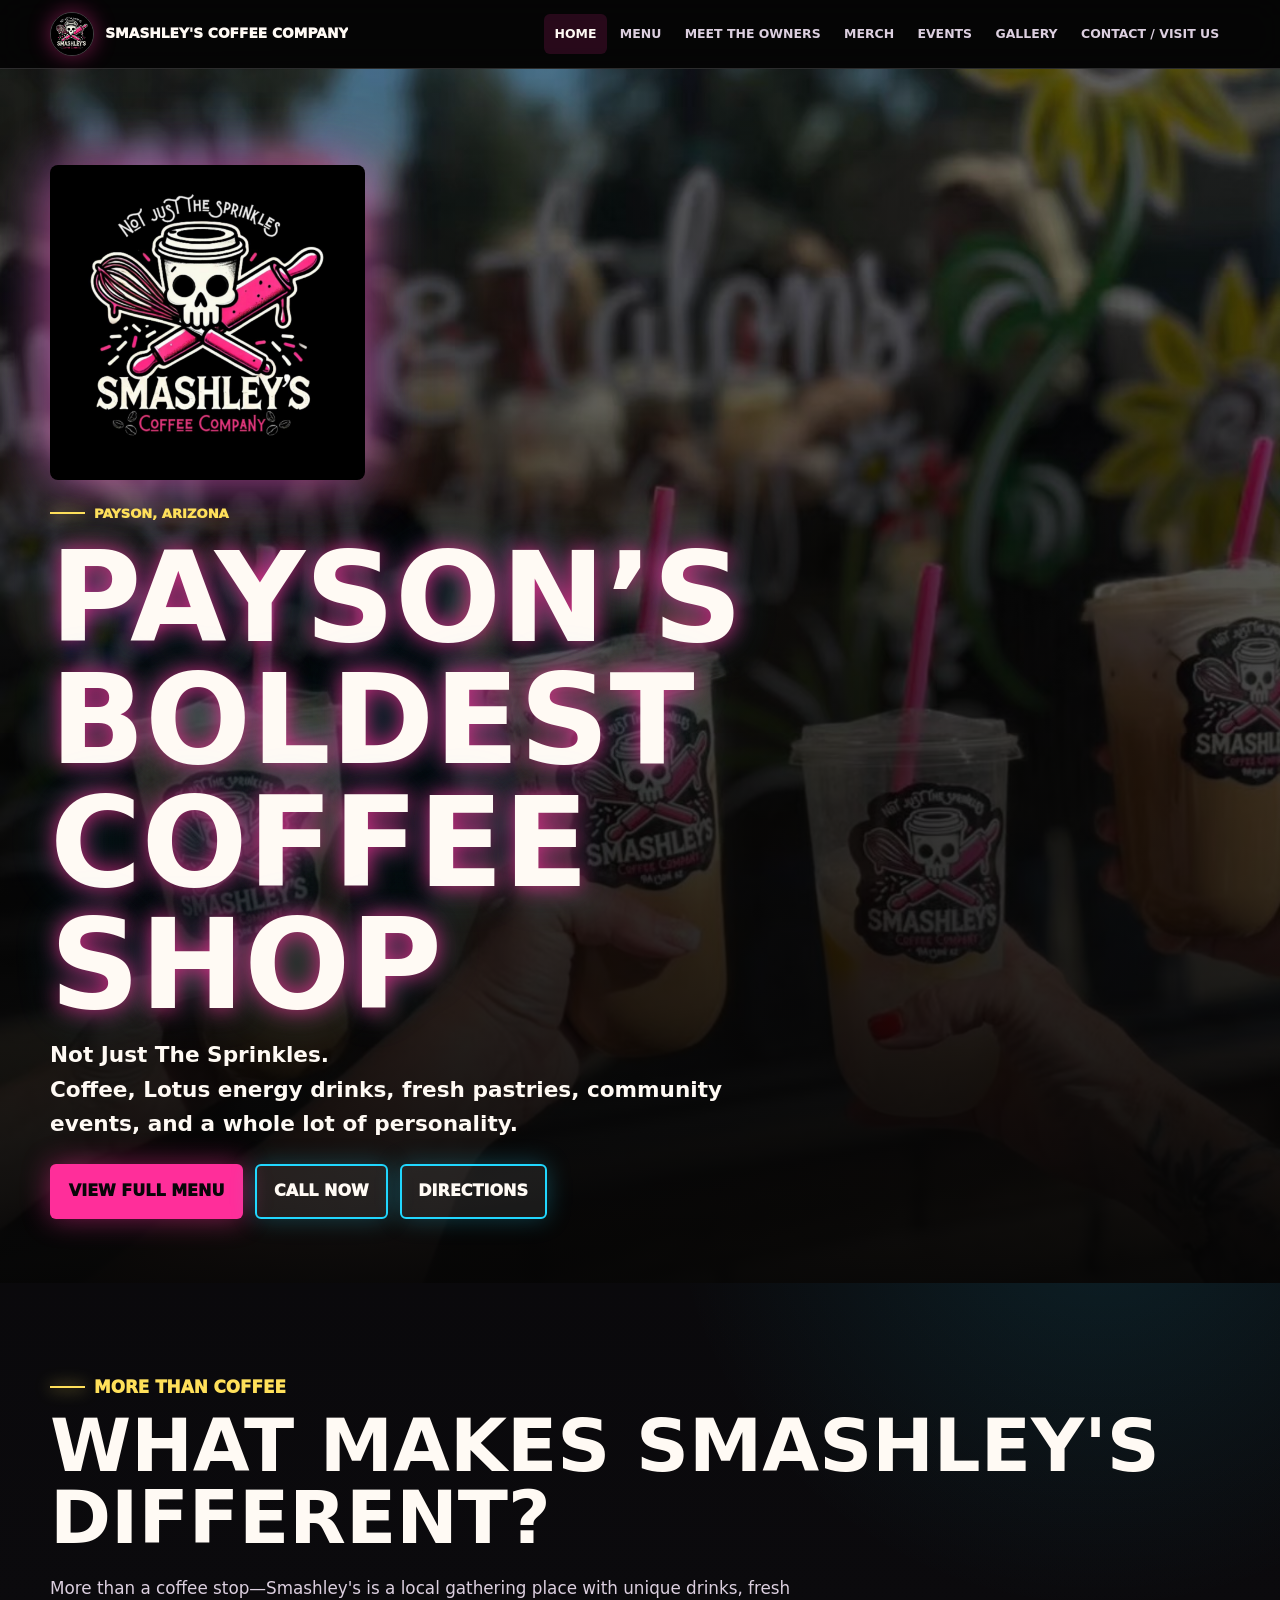
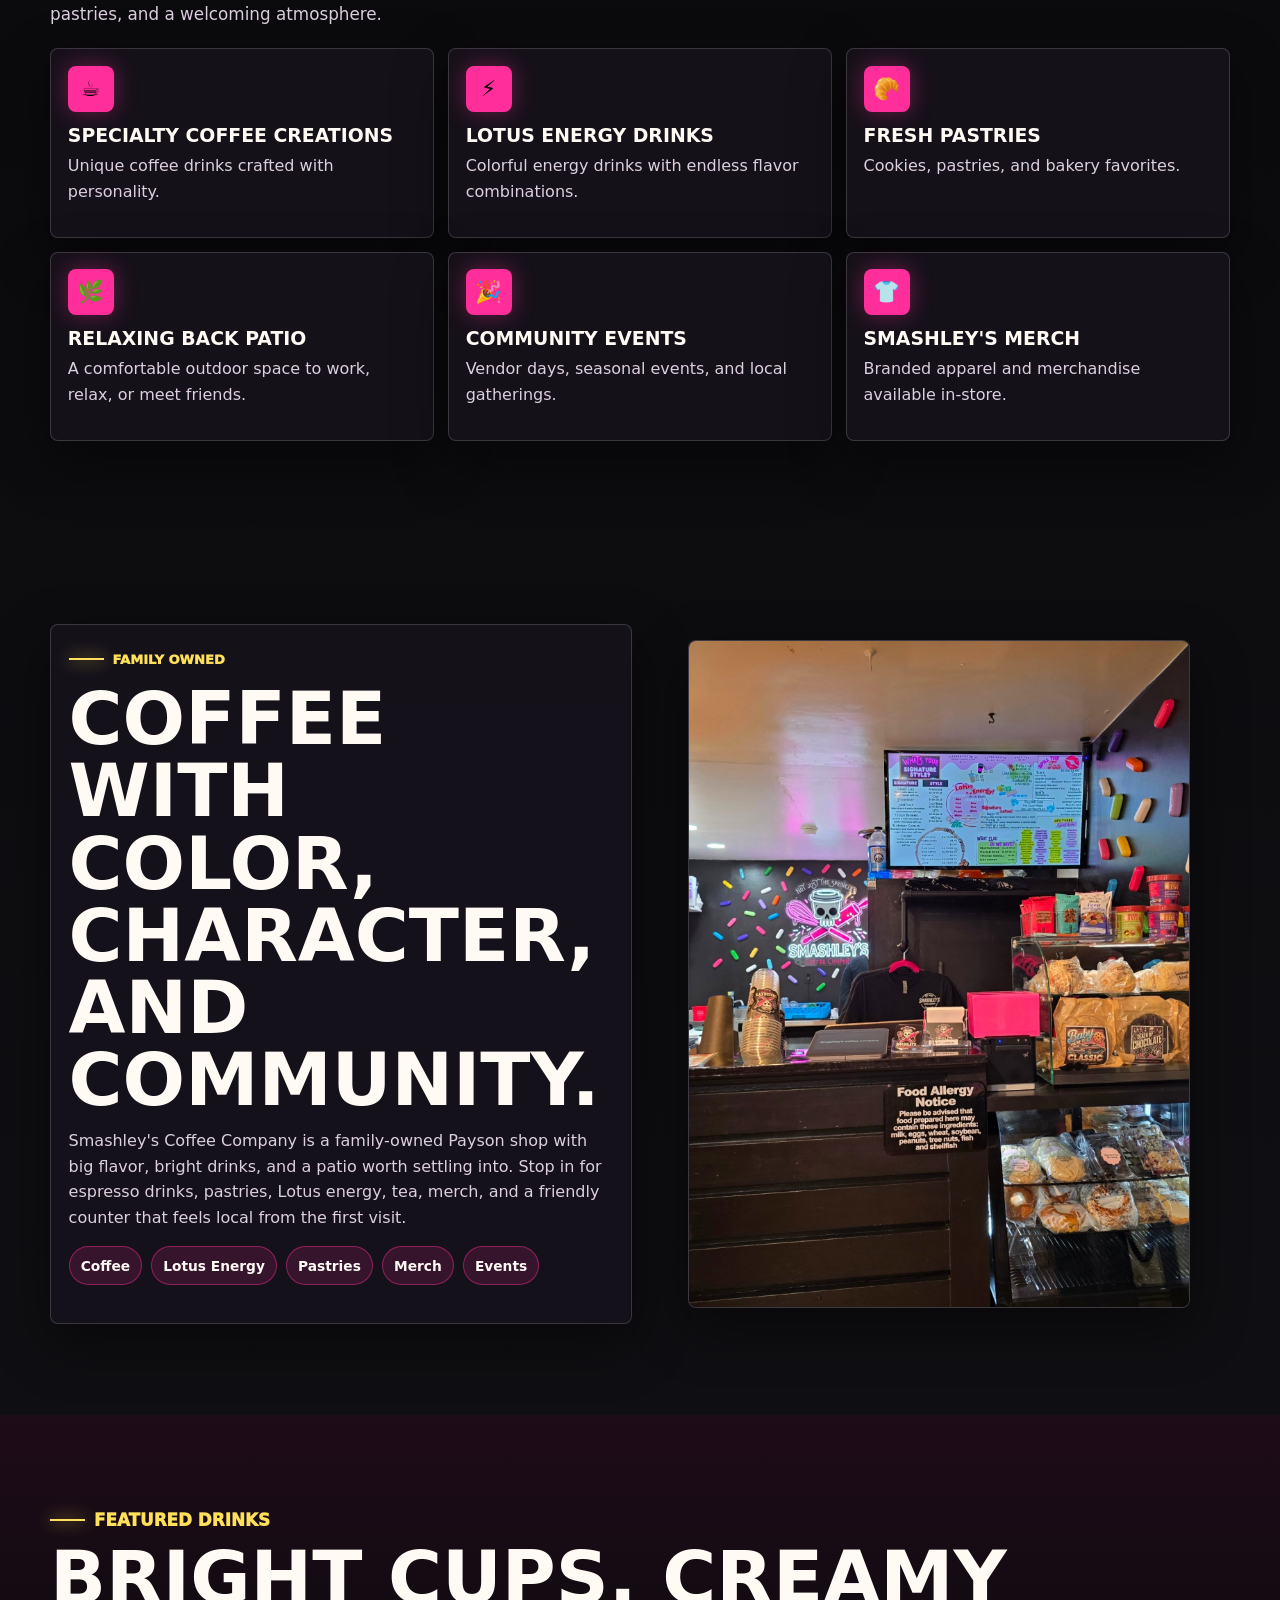
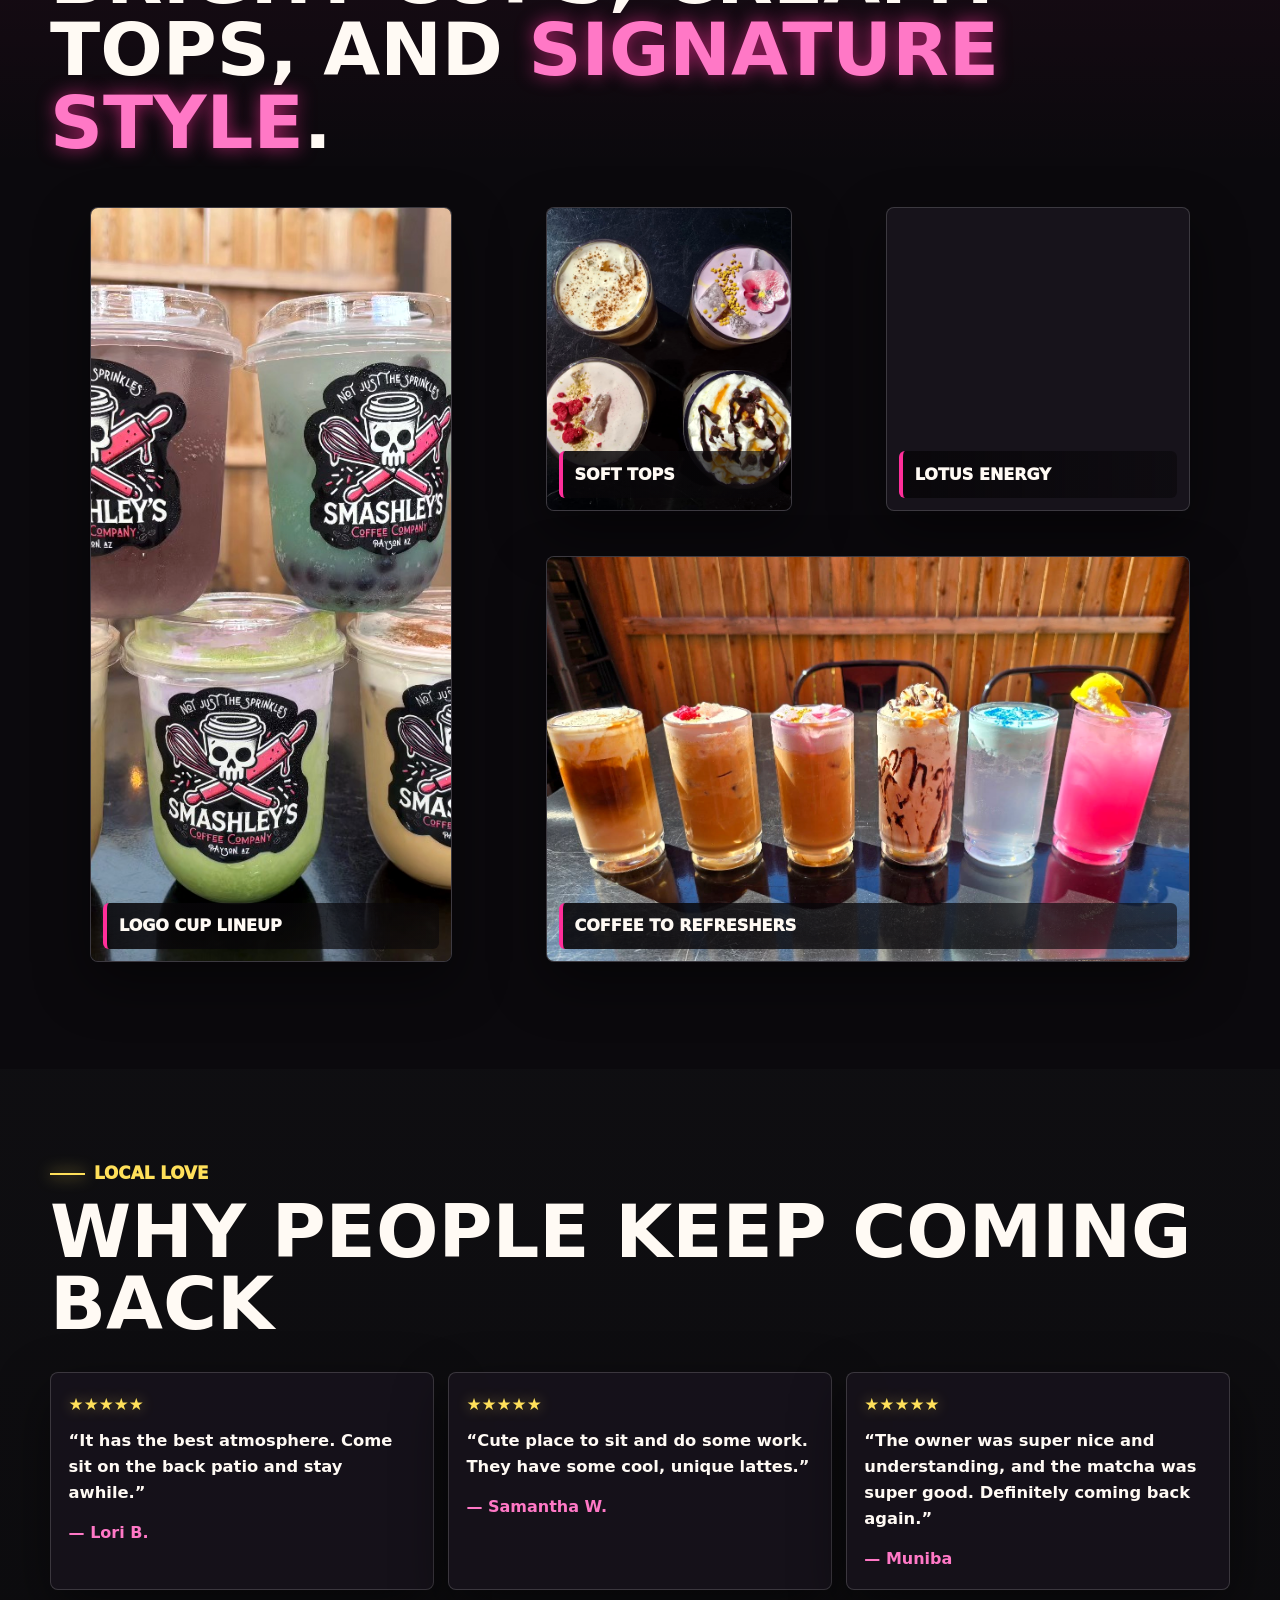
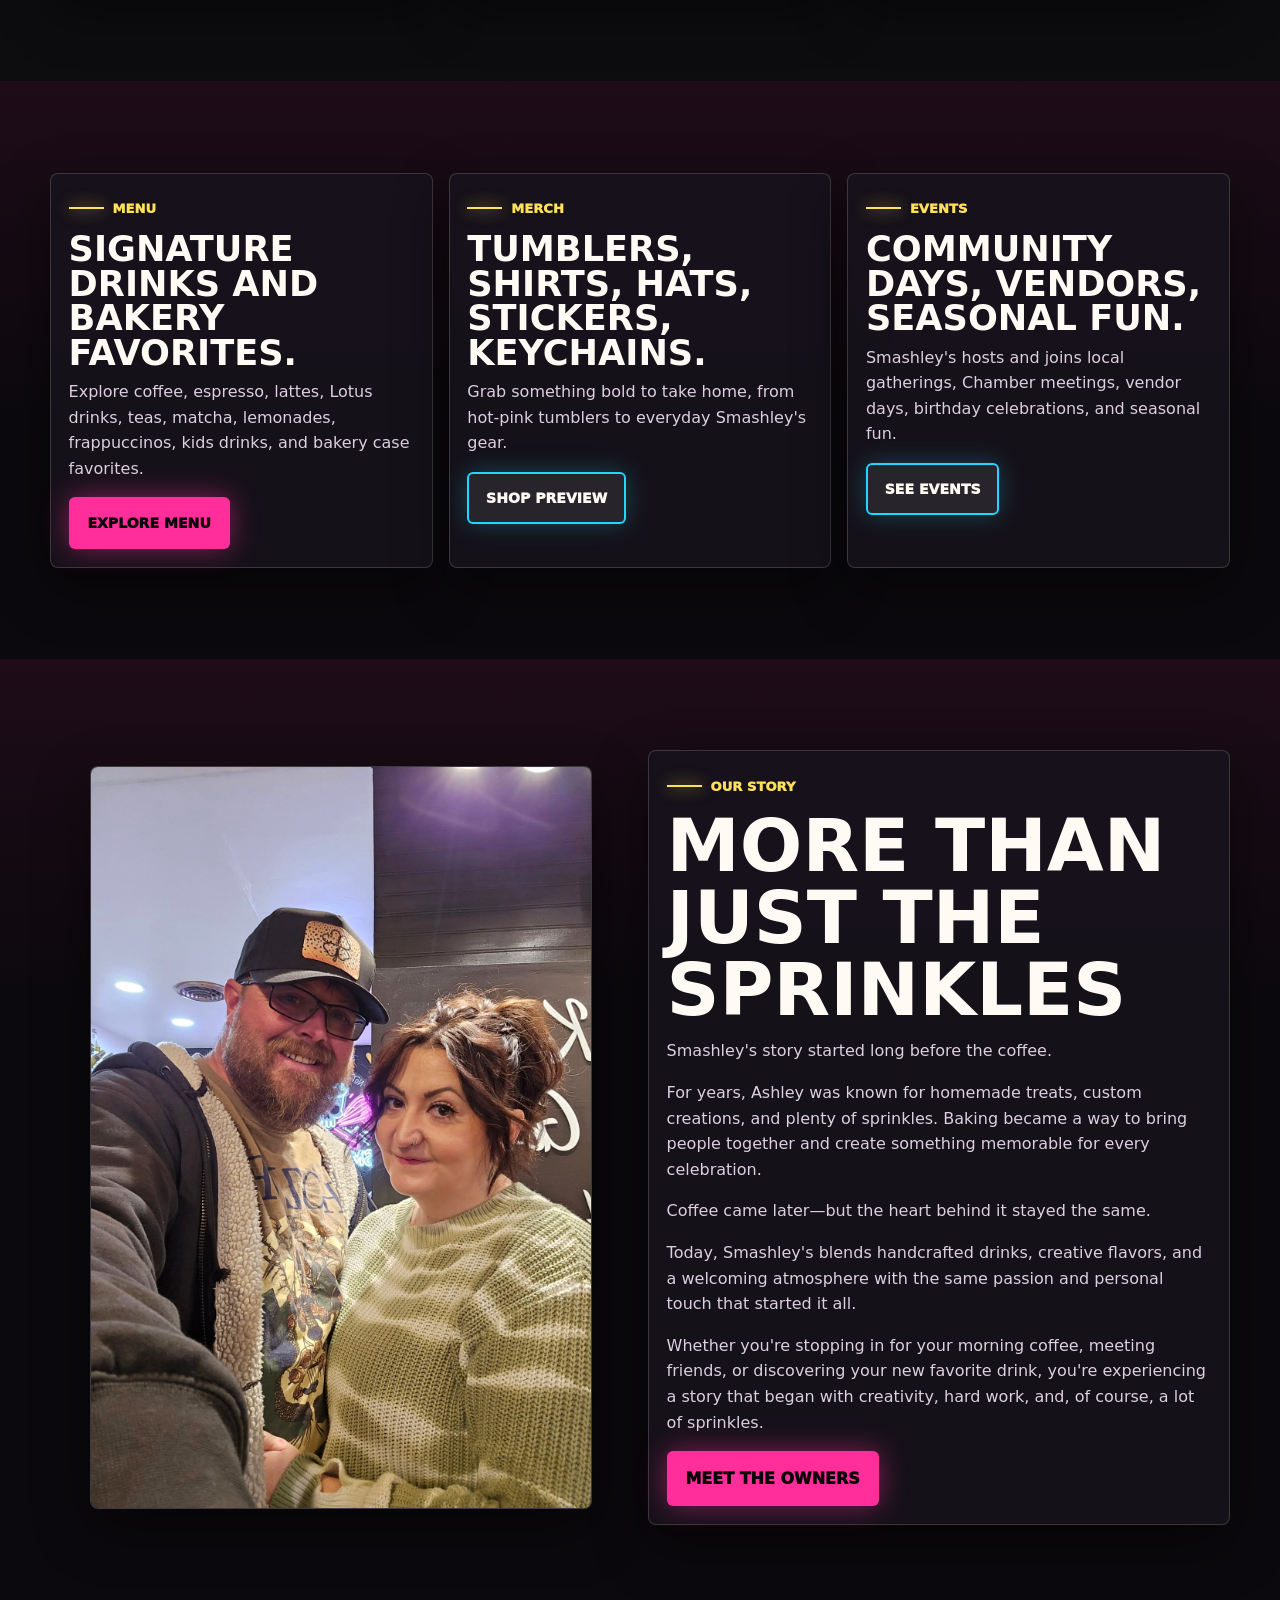
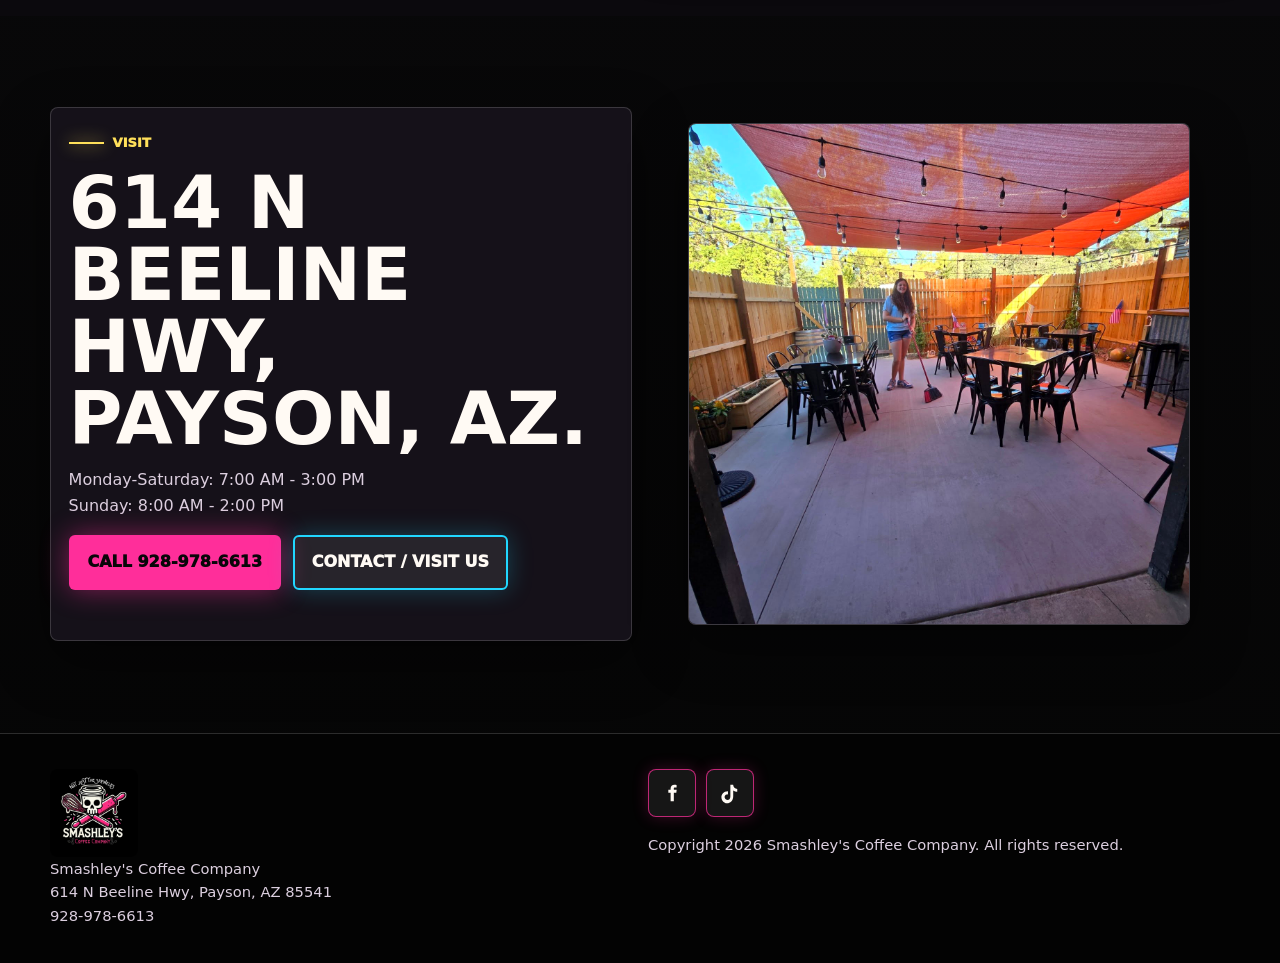
==== outputs/index.html @ eec0cfc5 "Add files via upload Update Smashley's Website" ====
<!doctype html>
<html lang="en">
<head>
  <meta charset="utf-8">
  <meta name="viewport" content="width=device-width, initial-scale=1">
  <meta name="description" content="Smashley's Coffee Company in Payson, Arizona. Bold coffee, pastries, Lotus energy drinks, merch, and community events.">
  <title>Smashley's Coffee Company | Payson, AZ</title>
  <link rel="stylesheet" href="assets/site.css">
</head>
<body>
  <a class="skip-link" href="#main">Skip to content</a>
  <header class="site-header">
    <div class="nav-wrap">
      <a class="brand-mark" href="index.html" aria-label="Smashley's Coffee Company home"><img src="assets/logo.jpg" alt="" width="44" height="44"><span>Smashley's Coffee Company</span></a>
      <button class="nav-toggle" type="button" aria-label="Open navigation" aria-controls="site-nav" aria-expanded="false"><span></span></button>
      <nav class="site-nav" id="site-nav">
        <a href="index.html" aria-current="page">Home</a><a href="menu.html">Menu</a><a href="owners.html">Meet The Owners</a><a href="merch.html">Merch</a><a href="events.html">Events</a><a href="gallery.html">Gallery</a><a href="contact.html">Contact / Visit Us</a>
      </nav>
    </div>
  </header>
  <main id="main">
    <section class="hero hero-home">
      <div class="hero-inner">
        <img class="hero-logo reveal" src="assets/logo.jpg" alt="Smashley's Coffee Company skull logo with whisk and rolling pin" width="1080" height="1080" fetchpriority="high">
        <p class="eyebrow reveal">Payson, Arizona</p>
        <h1 class="reveal">Payson&rsquo;s Boldest Coffee Shop</h1>
        <p class="hero-copy reveal"><strong>Not Just The Sprinkles.</strong><br>Coffee, Lotus energy drinks, fresh pastries, community events, and a whole lot of personality.</p>
        <div class="button-row reveal">
          <a class="btn btn-primary" href="menu.html">View Full Menu</a>
          <a class="btn btn-secondary" href="tel:+19289786613">Call Now</a>
          <a class="btn btn-secondary" href="https://www.google.com/maps/search/?api=1&query=614%20N%20Beeline%20Hwy%2C%20Payson%2C%20AZ%2085541" target="_blank" rel="noopener">Directions</a>
        </div>
      </div>
    </section>

    <section class="section">
      <div class="section-inner">
        <div class="section-head reveal">
          <p class="eyebrow">More Than Coffee</p>
          <h2>What Makes Smashley's Different?</h2>
          <p>More than a coffee stop&mdash;Smashley's is a local gathering place with unique drinks, fresh pastries, and a welcoming atmosphere.</p>
        </div>
        <div class="difference-grid">
          <article class="difference-card reveal"><span class="difference-icon" aria-hidden="true">&#9749;</span><h3>Specialty Coffee Creations</h3><p>Unique coffee drinks crafted with personality.</p></article>
          <article class="difference-card reveal"><span class="difference-icon" aria-hidden="true">&#9889;</span><h3>Lotus Energy Drinks</h3><p>Colorful energy drinks with endless flavor combinations.</p></article>
          <article class="difference-card reveal"><span class="difference-icon" aria-hidden="true">&#129360;</span><h3>Fresh Pastries</h3><p>Cookies, pastries, and bakery favorites.</p></article>
          <article class="difference-card reveal"><span class="difference-icon" aria-hidden="true">&#127807;</span><h3>Relaxing Back Patio</h3><p>A comfortable outdoor space to work, relax, or meet friends.</p></article>
          <article class="difference-card reveal"><span class="difference-icon" aria-hidden="true">&#127881;</span><h3>Community Events</h3><p>Vendor days, seasonal events, and local gatherings.</p></article>
          <article class="difference-card reveal"><span class="difference-icon" aria-hidden="true">&#128085;</span><h3>Smashley's Merch</h3><p>Branded apparel and merchandise available in-store.</p></article>
        </div>
      </div>
    </section>

    <section class="section">
      <div class="section-inner split">
        <div class="panel reveal">
          <p class="eyebrow">Family Owned</p>
          <h2>Coffee with color, character, and community.</h2>
          <p>Smashley's Coffee Company is a family-owned Payson shop with big flavor, bright drinks, and a patio worth settling into. Stop in for espresso drinks, pastries, Lotus energy, tea, merch, and a friendly counter that feels local from the first visit.</p>
          <ul class="tag-list">
            <li>Coffee</li><li>Lotus Energy</li><li>Pastries</li><li>Merch</li><li>Events</li>
          </ul>
        </div>
        <figure class="image-frame reveal">
          <img src="assets/shop-inside.jpg" alt="Inside Smashley's Coffee Company with neon logo wall, menu screen, counter, and pastry case" width="1179" height="1696" loading="lazy" decoding="async">
        </figure>
      </div>
    </section>

    <section class="section alt">
      <div class="section-inner">
        <div class="section-head reveal">
          <p class="eyebrow">Featured Drinks</p>
          <h2>Bright cups, creamy tops, and <span class="neon">signature style</span>.</h2>
        </div>
        <div class="feature-grid">
          <figure class="feature-card reveal"><img src="assets/logo-cups.jpg" alt="Five Smashley's logo cups stacked on a patio table" width="1164" height="873" loading="lazy" decoding="async"><figcaption>Logo Cup Lineup</figcaption></figure>
          <figure class="feature-card reveal"><img src="assets/drinks-top.jpg" alt="Top view of four specialty drinks with toppings" width="1440" height="1440" loading="lazy" decoding="async"><figcaption>Soft Tops</figcaption></figure>
          <figure class="feature-card reveal"><img src="assets/more-drinks.jpg" alt="Row of iced drinks including a bright yellow Lotus energy drink" width="1440" height="1440" loading="lazy" decoding="async"><figcaption>Lotus Energy</figcaption></figure>
          <figure class="feature-card reveal"><img src="assets/drinks-lineup.jpg" alt="Six colorful iced drinks on a patio table" width="1439" height="959" loading="lazy" decoding="async"><figcaption>Coffee to Refreshers</figcaption></figure>
        </div>
      </div>
    </section>

    <section class="section">
      <div class="section-inner">
        <div class="section-head reveal">
          <p class="eyebrow">Local Love</p>
          <h2>Why People Keep Coming Back</h2>
        </div>
        <div class="review-grid">
          <article class="review-card reveal"><span class="stars" aria-label="5 out of 5 stars">★★★★★</span><blockquote>&ldquo;It has the best atmosphere. Come sit on the back patio and stay awhile.&rdquo;</blockquote><cite>&mdash; Lori B.</cite></article>
          <article class="review-card reveal"><span class="stars" aria-label="5 out of 5 stars">★★★★★</span><blockquote>&ldquo;Cute place to sit and do some work. They have some cool, unique lattes.&rdquo;</blockquote><cite>&mdash; Samantha W.</cite></article>
          <article class="review-card reveal"><span class="stars" aria-label="5 out of 5 stars">★★★★★</span><blockquote>&ldquo;The owner was super nice and understanding, and the matcha was super good. Definitely coming back again.&rdquo;</blockquote><cite>&mdash; Muniba</cite></article>
        </div>
      </div>
    </section>

    <section class="section alt">
      <div class="section-inner teaser-grid">
        <article class="card reveal">
          <p class="eyebrow">Menu</p>
          <h3>Signature drinks and bakery favorites.</h3>
          <p>Explore coffee, espresso, lattes, Lotus drinks, teas, matcha, lemonades, frappuccinos, kids drinks, and bakery case favorites.</p>
          <a class="btn btn-primary btn-small" href="menu.html">Explore Menu</a>
        </article>
        <article class="card reveal">
          <p class="eyebrow">Merch</p>
          <h3>Tumblers, shirts, hats, stickers, keychains.</h3>
          <p>Grab something bold to take home, from hot-pink tumblers to everyday Smashley's gear.</p>
          <a class="btn btn-secondary btn-small" href="merch.html">Shop Preview</a>
        </article>
        <article class="card reveal">
          <p class="eyebrow">Events</p>
          <h3>Community days, vendors, seasonal fun.</h3>
          <p>Smashley's hosts and joins local gatherings, Chamber meetings, vendor days, birthday celebrations, and seasonal fun.</p>
          <a class="btn btn-secondary btn-small" href="events.html">See Events</a>
        </article>
      </div>
    </section>

    <section class="section alt">
      <div class="section-inner split">
        <figure class="image-frame reveal"><img src="assets/owners-one.jpg" alt="The owners of Smashley's Coffee Company smiling inside the shop" width="1179" height="1696" loading="lazy" decoding="async"></figure>
        <div class="panel reveal">
          <p class="eyebrow">Our Story</p>
          <h2>More Than Just The Sprinkles</h2>
          <p>Smashley's story started long before the coffee.</p>
          <p>For years, Ashley was known for homemade treats, custom creations, and plenty of sprinkles. Baking became a way to bring people together and create something memorable for every celebration.</p>
          <p>Coffee came later&mdash;but the heart behind it stayed the same.</p>
          <p>Today, Smashley's blends handcrafted drinks, creative flavors, and a welcoming atmosphere with the same passion and personal touch that started it all.</p>
          <p>Whether you're stopping in for your morning coffee, meeting friends, or discovering your new favorite drink, you're experiencing a story that began with creativity, hard work, and, of course, a lot of sprinkles.</p>
          <a class="btn btn-primary" href="owners.html">Meet The Owners</a>
        </div>
      </div>
    </section>

    <section class="section">
      <div class="section-inner split">
        <div class="panel reveal">
          <p class="eyebrow">Visit</p>
          <h2>614 N Beeline Hwy, Payson, AZ.</h2>
          <p>Monday-Saturday: 7:00 AM - 3:00 PM<br>Sunday: 8:00 AM - 2:00 PM</p>
          <div class="button-row"><a class="btn btn-primary" href="tel:+19289786613">Call 928-978-6613</a><a class="btn btn-secondary" href="contact.html">Contact / Visit Us</a></div>
        </div>
        <figure class="image-frame reveal"><img src="assets/patio.jpg" alt="Outdoor patio seating at Smashley's Coffee Company" width="1440" height="1440" loading="lazy" decoding="async"></figure>
      </div>
    </section>
  </main>
  <footer class="site-footer">
    <div class="footer-inner">
      <div><img class="footer-logo" src="assets/logo.jpg" alt="Smashley's Coffee Company logo" width="1080" height="1080" loading="lazy" decoding="async"><p class="copyright">Smashley's Coffee Company<br>614 N Beeline Hwy, Payson, AZ 85541<br><a href="tel:+19289786613">928-978-6613</a></p></div>
      <div><div class="socials"><a href="https://www.facebook.com/profile.php?id=61575154135159" target="_blank" rel="noopener" aria-label="Smashley's on Facebook"><svg viewBox="0 0 24 24" aria-hidden="true"><path d="M14 8.5V7.2c0-.7.2-1.1 1.1-1.1H17V3.2c-.9-.1-1.7-.2-2.4-.2-2.4 0-4.1 1.5-4.1 4.2v1.3H8v3.2h2.5V21H14v-9.3h2.7l.4-3.2H14z"/></svg></a><a href="https://www.tiktok.com/@smashleyashley25" target="_blank" rel="noopener" aria-label="Smashley's on TikTok"><svg viewBox="0 0 24 24" aria-hidden="true"><path d="M15.4 3c.4 2.7 1.9 4.4 4.5 4.6v3.1c-1.5.1-2.8-.3-4.4-1.3v6.1c0 7.8-8.5 10.2-11.9 4.6-2.2-3.6-.8-9.9 6.2-10.1v3.3c-.5.1-1 .2-1.5.4-1.5.5-2.4 1.5-2.1 3.3.5 3.4 6.7 4.4 6.2-2.2V3h3z"/></svg></a></div><p class="copyright">Copyright <span id="year"></span> Smashley's Coffee Company. All rights reserved.</p></div>
    </div>
  </footer>
  <script src="assets/site.js"></script>
</body>
</html>
---- outputs/assets/site.css ----
:root {
  --black: #050505;
  --ink: #0d0b10;
  --panel: #17131b;
  --panel-2: #211824;
  --white: #fffaf4;
  --muted: #dccfdf;
  --pink: #ff2e9a;
  --pink-2: #ff78c6;
  --cyan: #21d7ff;
  --yellow: #ffe05a;
  --green: #74ef88;
  --line: rgba(255, 255, 255, 0.16);
  --shadow: 0 20px 55px rgba(0, 0, 0, 0.48);
  --max: 1180px;
}

* {
  box-sizing: border-box;
}

html {
  scroll-behavior: smooth;
  background: var(--black);
}

body {
  margin: 0;
  color: var(--white);
  background:
    radial-gradient(circle at 12% 6%, rgba(255, 46, 154, 0.18), transparent 25rem),
    radial-gradient(circle at 86% 16%, rgba(33, 215, 255, 0.12), transparent 27rem),
    linear-gradient(180deg, #060507 0%, #111014 48%, #050505 100%);
  font-family: Inter, ui-sans-serif, system-ui, -apple-system, BlinkMacSystemFont, "Segoe UI", Arial, sans-serif;
  line-height: 1.6;
  overflow-x: hidden;
}

img,
iframe {
  display: block;
  max-width: 100%;
}

img {
  height: auto;
}

a {
  color: inherit;
  text-decoration: none;
}

button,
input,
textarea,
select {
  font: inherit;
}

a:focus-visible,
button:focus-visible,
input:focus-visible,
textarea:focus-visible,
select:focus-visible {
  outline: 3px solid var(--yellow);
  outline-offset: 4px;
}

.skip-link {
  position: fixed;
  top: 0.75rem;
  left: 0.75rem;
  z-index: 100;
  transform: translateY(-140%);
  padding: 0.75rem 1rem;
  color: #080607;
  background: var(--yellow);
  border-radius: 6px;
  font-weight: 900;
  transition: transform 180ms ease;
}

.skip-link:focus {
  transform: translateY(0);
}

.site-header {
  position: sticky;
  top: 0;
  z-index: 50;
  background: rgba(5, 5, 5, 0.8);
  border-bottom: 1px solid var(--line);
  backdrop-filter: blur(16px);
}

.nav-wrap,
.section-inner,
.footer-inner {
  width: min(100% - 1.25rem, var(--max));
  margin-inline: auto;
}

.nav-wrap {
  min-height: 68px;
  display: flex;
  align-items: center;
  justify-content: space-between;
  gap: 1rem;
}

.brand-mark {
  display: inline-flex;
  align-items: center;
  gap: 0.7rem;
  min-width: 0;
  font-weight: 950;
  text-transform: uppercase;
}

.brand-mark img {
  width: 44px;
  height: 44px;
  object-fit: cover;
  border: 1px solid rgba(255, 255, 255, 0.24);
  border-radius: 50%;
  box-shadow: 0 0 22px rgba(255, 46, 154, 0.45);
}

.brand-mark span {
  max-width: 15ch;
  overflow: hidden;
  font-size: 0.86rem;
  line-height: 1.1;
}

.nav-toggle {
  width: 44px;
  height: 44px;
  display: inline-grid;
  place-items: center;
  gap: 5px;
  padding: 0;
  color: var(--white);
  background: transparent;
  border: 1px solid var(--line);
  border-radius: 6px;
  cursor: pointer;
}

.nav-toggle span,
.nav-toggle::before,
.nav-toggle::after {
  width: 20px;
  height: 2px;
  content: "";
  background: currentColor;
  border-radius: 999px;
  box-shadow: 0 0 12px var(--pink);
}

.site-nav {
  position: absolute;
  top: 68px;
  right: 0.625rem;
  left: 0.625rem;
  display: grid;
  gap: 0.2rem;
  padding: 0.75rem;
  background: rgba(12, 10, 15, 0.98);
  border: 1px solid var(--line);
  border-radius: 8px;
  box-shadow: var(--shadow);
  transform: translateY(-10px);
  opacity: 0;
  pointer-events: none;
  transition: opacity 180ms ease, transform 180ms ease;
}

.site-nav.is-open {
  transform: translateY(0);
  opacity: 1;
  pointer-events: auto;
}

.site-nav a {
  padding: 0.78rem 0.9rem;
  color: var(--muted);
  border-radius: 6px;
  font-size: 0.9rem;
  font-weight: 850;
  text-transform: uppercase;
}

.site-nav a:hover,
.site-nav a[aria-current="page"] {
  color: var(--white);
  background: rgba(255, 46, 154, 0.14);
}

main {
  overflow: hidden;
}

section {
  scroll-margin-top: 82px;
}

h1,
h2,
h3,
p {
  margin-top: 0;
}

h1,
h2,
h3 {
  line-height: 0.98;
  letter-spacing: 0;
  text-transform: uppercase;
}

h1 {
  max-width: 11ch;
  margin-bottom: 0.75rem;
  font-size: clamp(2.35rem, 10vw, 7.8rem);
  text-shadow: 0 0 22px rgba(255, 46, 154, 0.82), 0 0 48px rgba(33, 215, 255, 0.24);
}

h2 {
  margin-bottom: 0.75rem;
  font-size: clamp(1.65rem, 6vw, 4.6rem);
}

h3 {
  margin-bottom: 0.55rem;
  font-size: clamp(1.35rem, 4vw, 2.2rem);
}

p {
  color: var(--muted);
}

.eyebrow {
  display: inline-flex;
  align-items: center;
  gap: 0.55rem;
  margin: 0 0 0.85rem;
  color: var(--yellow);
  font-size: 0.82rem;
  font-weight: 950;
  text-transform: uppercase;
}

.eyebrow::before {
  width: 2.2rem;
  height: 2px;
  content: "";
  background: currentColor;
  box-shadow: 0 0 16px currentColor;
}

.neon {
  color: var(--pink-2);
  text-shadow: 0 0 18px rgba(255, 46, 154, 0.62);
}

.hero {
  min-height: 78svh;
  display: grid;
  align-items: end;
  padding: 4.75rem 0 3rem;
  background:
    linear-gradient(180deg, rgba(5, 5, 5, 0.44) 0%, rgba(5, 5, 5, 0.76) 54%, rgba(5, 5, 5, 0.98) 100%),
    var(--hero-image, url("drinks-friends.jpg")) center / cover no-repeat;
  isolation: isolate;
}

.hero-home {
  --hero-image: url("drinks-friends.jpg");
}

.hero-menu {
  --hero-image: url("drinks-lineup.jpg");
}

.hero-owners {
  --hero-image: url("owners-one.jpg");
}

.hero-merch {
  --hero-image: url("tumblers.jpg");
}

.hero-events {
  --hero-image: url("birthday-bash.jpg");
}

.hero-gallery {
  --hero-image: url("drinks-top.jpg");
}

.hero-contact {
  --hero-image: url("patio.jpg");
}

.hero.compact {
  min-height: 46svh;
  padding: 3.8rem 0 2.45rem;
}

.hero-inner {
  width: min(100% - 1.25rem, var(--max));
  margin-inline: auto;
}

.hero-logo {
  width: min(42vw, 165px);
  margin-bottom: 1rem;
  border-radius: 8px;
  filter: drop-shadow(0 0 28px rgba(255, 46, 154, 0.7)) drop-shadow(0 0 18px rgba(33, 215, 255, 0.28));
}

.hero-copy {
  max-width: 720px;
  margin-bottom: 1.35rem;
  color: var(--white);
  font-size: clamp(1.05rem, 2vw, 1.35rem);
  font-weight: 720;
}

.button-row {
  display: flex;
  flex-wrap: wrap;
  gap: 0.75rem;
}

.btn {
  display: inline-flex;
  align-items: center;
  justify-content: center;
  min-height: 44px;
  padding: 0.68rem 0.9rem;
  color: var(--white);
  border: 2px solid transparent;
  border-radius: 6px;
  font-weight: 950;
  text-transform: uppercase;
  transition: transform 180ms ease, box-shadow 180ms ease, background 180ms ease;
}

.btn:hover {
  transform: translateY(-2px);
}

.btn-primary {
  color: #090609;
  background: var(--pink);
  box-shadow: 0 0 28px rgba(255, 46, 154, 0.48);
}

.btn-secondary {
  background: rgba(255, 255, 255, 0.08);
  border-color: var(--cyan);
  box-shadow: 0 0 24px rgba(33, 215, 255, 0.26);
}

.btn-small {
  min-height: 42px;
  padding: 0.62rem 0.8rem;
  font-size: 0.88rem;
}

.section {
  padding: 2.55rem 0;
}

.section.alt {
  background: linear-gradient(180deg, rgba(255, 46, 154, 0.08), transparent 22rem), #0b090d;
}

.section-head {
  display: grid;
  gap: 0.55rem;
  margin-bottom: 1.25rem;
}

.review-grid {
  display: grid;
  gap: 0.85rem;
}

.difference-grid {
  display: grid;
  gap: 0.85rem;
}

.difference-card {
  min-height: 100%;
  padding: 1.05rem;
  background: rgba(23, 19, 27, 0.94);
  border: 1px solid var(--line);
  border-radius: 8px;
  box-shadow: var(--shadow);
}

.difference-icon {
  display: inline-grid;
  place-items: center;
  width: 46px;
  height: 46px;
  margin-bottom: 0.85rem;
  color: #080607;
  background: var(--pink);
  border-radius: 8px;
  box-shadow: 0 0 22px rgba(255, 46, 154, 0.38);
  font-size: 1.35rem;
}

.difference-card h3 {
  font-size: 1.18rem;
}

.notice,
.helper-text {
  color: var(--muted);
  font-size: 0.92rem;
}

.notice {
  max-width: 780px;
  margin: 0 0 1rem;
  padding: 0.75rem 0.9rem;
  background: rgba(255, 255, 255, 0.06);
  border: 1px solid var(--line);
  border-left: 4px solid var(--pink);
  border-radius: 8px;
}

.helper-text {
  margin: 0.65rem 0 0;
}

.review-card {
  padding: 1.1rem;
  background: rgba(23, 19, 27, 0.94);
  border: 1px solid var(--line);
  border-radius: 8px;
  box-shadow: var(--shadow);
}

.stars {
  display: block;
  margin-bottom: 0.65rem;
  color: var(--yellow);
  font-size: 1.05rem;
  letter-spacing: 0;
  text-shadow: 0 0 14px rgba(255, 224, 90, 0.42);
}

.review-card blockquote {
  margin: 0;
  color: var(--white);
  font-size: 1.02rem;
  font-weight: 720;
}

.review-card cite {
  display: block;
  margin-top: 0.85rem;
  color: var(--pink-2);
  font-style: normal;
  font-weight: 900;
}

.section-head p {
  max-width: 770px;
  margin-bottom: 0;
  font-size: 1.05rem;
}

.split,
.teaser-grid,
.visit-grid,
.merch-panel,
.owners-grid,
.event-grid,
.footer-inner {
  display: grid;
  gap: 1rem;
}

.feature-grid,
.card-grid,
.menu-grid,
.gallery-grid,
.product-grid {
  display: grid;
  gap: 0.85rem;
}

.panel,
.card,
.menu-card,
.merch-card,
.visit-card,
.calendar-box,
.form-card {
  background: rgba(23, 19, 27, 0.94);
  border: 1px solid var(--line);
  border-radius: 8px;
  box-shadow: var(--shadow);
}

.panel,
.card,
.menu-card,
.merch-card,
.visit-card,
.calendar-box,
.form-card {
  padding: 1.1rem;
}

.image-frame,
.feature-card,
.gallery-item {
  position: relative;
  overflow: hidden;
  min-height: 260px;
  background: var(--panel);
  border: 1px solid var(--line);
  border-radius: 8px;
  box-shadow: var(--shadow);
}

.image-frame img,
.feature-card img,
.gallery-item img {
  width: 100%;
  height: 100%;
  min-height: inherit;
  object-fit: cover;
  filter: saturate(1.08) contrast(1.03);
  transition: transform 500ms ease;
}

.image-frame:hover img,
.feature-card:hover img,
.gallery-item:hover img {
  transform: scale(1.04);
}

.feature-card figcaption,
.gallery-item span {
  position: absolute;
  right: 0.75rem;
  bottom: 0.75rem;
  left: 0.75rem;
  padding: 0.65rem 0.75rem;
  color: var(--white);
  background: linear-gradient(90deg, rgba(8, 6, 9, 0.9), rgba(8, 6, 9, 0.58));
  border-left: 4px solid var(--pink);
  border-radius: 6px;
  font-weight: 950;
  text-transform: uppercase;
}

.tag-list,
.info-list,
.menu-list,
.value-list,
.event-list,
.product-meta {
  padding: 0;
  margin: 0;
  list-style: none;
}

.tag-list,
.product-meta {
  display: flex;
  flex-wrap: wrap;
  gap: 0.55rem;
  margin-top: 1rem;
}

.tag-list li,
.product-meta li {
  padding: 0.45rem 0.7rem;
  color: var(--white);
  background: rgba(255, 46, 154, 0.14);
  border: 1px solid rgba(255, 46, 154, 0.45);
  border-radius: 999px;
  font-size: 0.86rem;
  font-weight: 850;
}

.menu-list {
  display: grid;
  gap: 0.7rem;
}

.menu-list li {
  display: grid;
  gap: 0.18rem;
  padding-bottom: 0.7rem;
  border-bottom: 1px solid rgba(255, 255, 255, 0.1);
}

.menu-list li:last-child {
  padding-bottom: 0;
  border-bottom: 0;
}

.menu-list strong {
  color: var(--white);
  font-size: 1.02rem;
}

.menu-list span {
  color: var(--muted);
}

.menu-reference {
  overflow: hidden;
  padding: 0;
}

.menu-reference img {
  width: 100%;
  background: #f9ddea;
}

.value-list,
.event-list,
.info-list {
  display: grid;
  gap: 0.8rem;
}

.value-list li,
.event-list li {
  padding-left: 0.85rem;
  color: var(--muted);
  border-left: 3px solid var(--pink);
}

.info-list strong {
  display: block;
  color: var(--pink-2);
  text-transform: uppercase;
}

.info-list span,
.info-list a {
  color: var(--muted);
  font-weight: 720;
}

.merch-card {
  display: grid;
  gap: 0.85rem;
}

.merch-card .image-frame {
  min-height: 230px;
  box-shadow: none;
}

.product-actions {
  display: flex;
  flex-wrap: wrap;
  gap: 0.55rem;
}

.gallery-item {
  width: 100%;
  min-height: 230px;
  padding: 0;
  color: inherit;
  text-align: left;
  cursor: pointer;
}

.gallery-filter {
  display: flex;
  flex-wrap: wrap;
  gap: 0.55rem;
  margin-bottom: 1rem;
}

.gallery-filter button {
  min-height: 40px;
  padding: 0.45rem 0.75rem;
  color: var(--white);
  background: rgba(255, 255, 255, 0.08);
  border: 1px solid var(--line);
  border-radius: 999px;
  cursor: pointer;
  font-weight: 850;
}

.gallery-filter button.is-active {
  color: #080607;
  background: var(--pink);
  border-color: var(--pink);
}

.calendar-embed,
.map-embed {
  width: 100%;
  min-height: 360px;
  overflow: hidden;
  border: 1px solid var(--line);
  border-radius: 8px;
  background: #0f0c12;
}

.calendar-embed iframe,
.map-embed iframe {
  width: 100%;
  height: 100%;
  min-height: 360px;
  border: 0;
}

.calendar-note {
  min-height: 360px;
  display: grid;
  align-content: center;
  gap: 0.75rem;
  padding: 1.2rem;
  background:
    linear-gradient(135deg, rgba(255, 46, 154, 0.25), rgba(33, 215, 255, 0.16)),
    repeating-linear-gradient(45deg, rgba(255, 255, 255, 0.08) 0 1px, transparent 1px 28px),
    #121015;
}

.form-grid {
  display: grid;
  gap: 0.8rem;
}

label {
  display: grid;
  gap: 0.35rem;
  color: var(--white);
  font-weight: 850;
}

input,
textarea,
select {
  width: 100%;
  padding: 0.8rem;
  color: var(--white);
  background: rgba(255, 255, 255, 0.08);
  border: 1px solid var(--line);
  border-radius: 6px;
}

textarea {
  min-height: 130px;
  resize: vertical;
}

.form-note {
  min-height: 1.5rem;
  margin: 0.8rem 0 0;
  color: var(--green);
  font-weight: 800;
}

.site-footer {
  padding: 2.2rem 0;
  background: #030303;
  border-top: 1px solid var(--line);
}

.footer-logo {
  width: 88px;
  border-radius: 8px;
}

.socials {
  display: flex;
  flex-wrap: wrap;
  gap: 0.65rem;
  margin-bottom: 1rem;
}

.socials a {
  width: 48px;
  height: 48px;
  display: inline-grid;
  place-items: center;
  padding: 0;
  color: var(--white);
  background: rgba(255, 255, 255, 0.08);
  border: 1px solid rgba(255, 46, 154, 0.72);
  border-radius: 8px;
  box-shadow: 0 0 16px rgba(255, 46, 154, 0.22);
  transition: box-shadow 180ms ease, border-color 180ms ease, transform 180ms ease;
}

.socials svg {
  width: 22px;
  height: 22px;
  fill: currentColor;
}

.socials a:hover {
  border-color: var(--pink);
  box-shadow: 0 0 26px rgba(255, 46, 154, 0.45);
  transform: translateY(-1px);
}

.copyright {
  margin: 0;
  color: var(--muted);
  font-size: 0.92rem;
}

.reveal {
  transform: translateY(22px);
  opacity: 0;
  transition: opacity 700ms ease, transform 700ms ease;
}

.reveal.is-visible {
  transform: translateY(0);
  opacity: 1;
}

.lightbox {
  position: fixed;
  inset: 0;
  z-index: 90;
  display: none;
  place-items: center;
  padding: 1rem;
  background: rgba(0, 0, 0, 0.88);
}

.lightbox.is-open {
  display: grid;
}

.lightbox figure {
  width: min(100%, 980px);
  margin: 0;
}

.lightbox img {
  width: 100%;
  max-height: 82vh;
  object-fit: contain;
  border: 1px solid var(--line);
  border-radius: 8px;
  background: #000;
}

.lightbox figcaption {
  margin-top: 0.75rem;
  color: var(--white);
  font-weight: 850;
  text-align: center;
}

.lightbox button {
  position: fixed;
  top: 1rem;
  right: 1rem;
  width: 44px;
  height: 44px;
  color: var(--white);
  background: rgba(255, 255, 255, 0.1);
  border: 1px solid var(--line);
  border-radius: 6px;
  cursor: pointer;
  font-size: 1.5rem;
  line-height: 1;
}

@media (min-width: 640px) {
  .brand-mark span {
    max-width: none;
  }

  .feature-grid,
  .card-grid,
  .menu-grid,
  .product-grid,
  .gallery-grid,
  .review-grid,
  .difference-grid {
    grid-template-columns: repeat(2, minmax(0, 1fr));
  }
}

@media (min-width: 860px) {
  .nav-toggle {
    display: none;
  }

  .site-nav {
    position: static;
    display: flex;
    align-items: center;
    gap: 0.1rem;
    padding: 0;
    background: transparent;
    border: 0;
    border-radius: 0;
    box-shadow: none;
    transform: none;
    opacity: 1;
    pointer-events: auto;
  }

  .site-nav a {
    padding: 0.65rem 0.48rem;
    font-size: 0.74rem;
  }

  .hero {
    min-height: 86svh;
    padding: 6rem 0 4rem;
  }

  .hero.compact {
    min-height: 52svh;
    padding: 5rem 0 3.5rem;
  }

  .hero-logo {
    width: min(76vw, 315px);
  }

  .btn {
    min-height: 48px;
    padding: 0.8rem 1.05rem;
  }

  .split,
  .visit-grid,
  .merch-panel,
  .owners-grid,
  .event-grid,
  .footer-inner {
    grid-template-columns: repeat(2, minmax(0, 1fr));
  }

  .teaser-grid {
    grid-template-columns: repeat(3, minmax(0, 1fr));
  }

  .review-grid {
    grid-template-columns: repeat(3, minmax(0, 1fr));
  }

  .difference-grid {
    grid-template-columns: repeat(3, minmax(0, 1fr));
  }

  .feature-grid {
    grid-template-columns: 1.15fr 0.85fr 1fr;
  }

  .feature-card:nth-child(1) {
    min-height: 430px;
    grid-row: span 2;
  }

  .feature-card:nth-child(4) {
    grid-column: span 2;
  }

  .menu-grid,
  .product-grid {
    grid-template-columns: repeat(3, minmax(0, 1fr));
  }

  .gallery-grid {
    grid-template-columns: repeat(4, minmax(0, 1fr));
  }

  .gallery-item:nth-child(1),
  .gallery-item:nth-child(8) {
    grid-column: span 2;
    grid-row: span 2;
  }
}

@media (min-width: 1120px) {
  .site-nav a {
    padding-inline: 0.68rem;
    font-size: 0.78rem;
  }

  .section {
    padding: 5.7rem 0;
  }
}

@media (prefers-reduced-motion: reduce) {
  *,
  *::before,
  *::after {
    scroll-behavior: auto !important;
    transition-duration: 0.01ms !important;
    animation-duration: 0.01ms !important;
  }

  .reveal {
    transform: none;
    opacity: 1;
  }
}
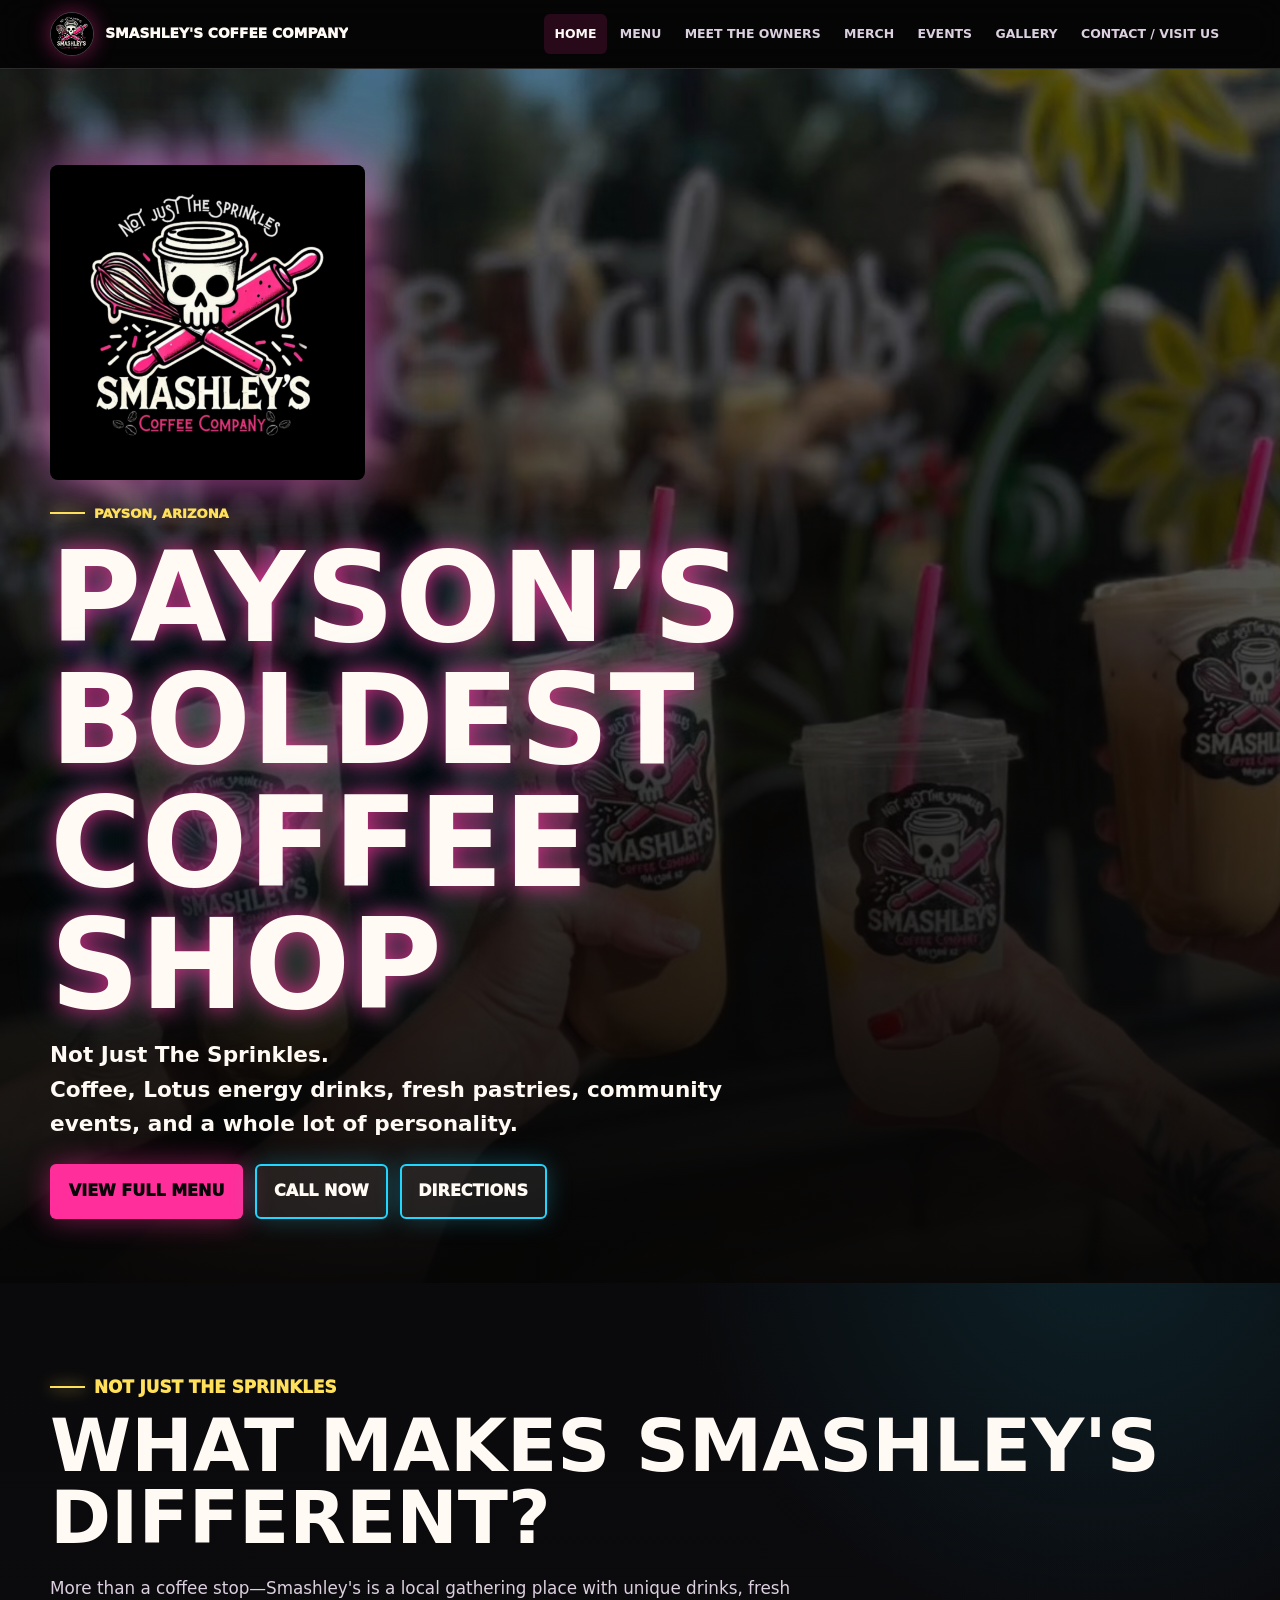
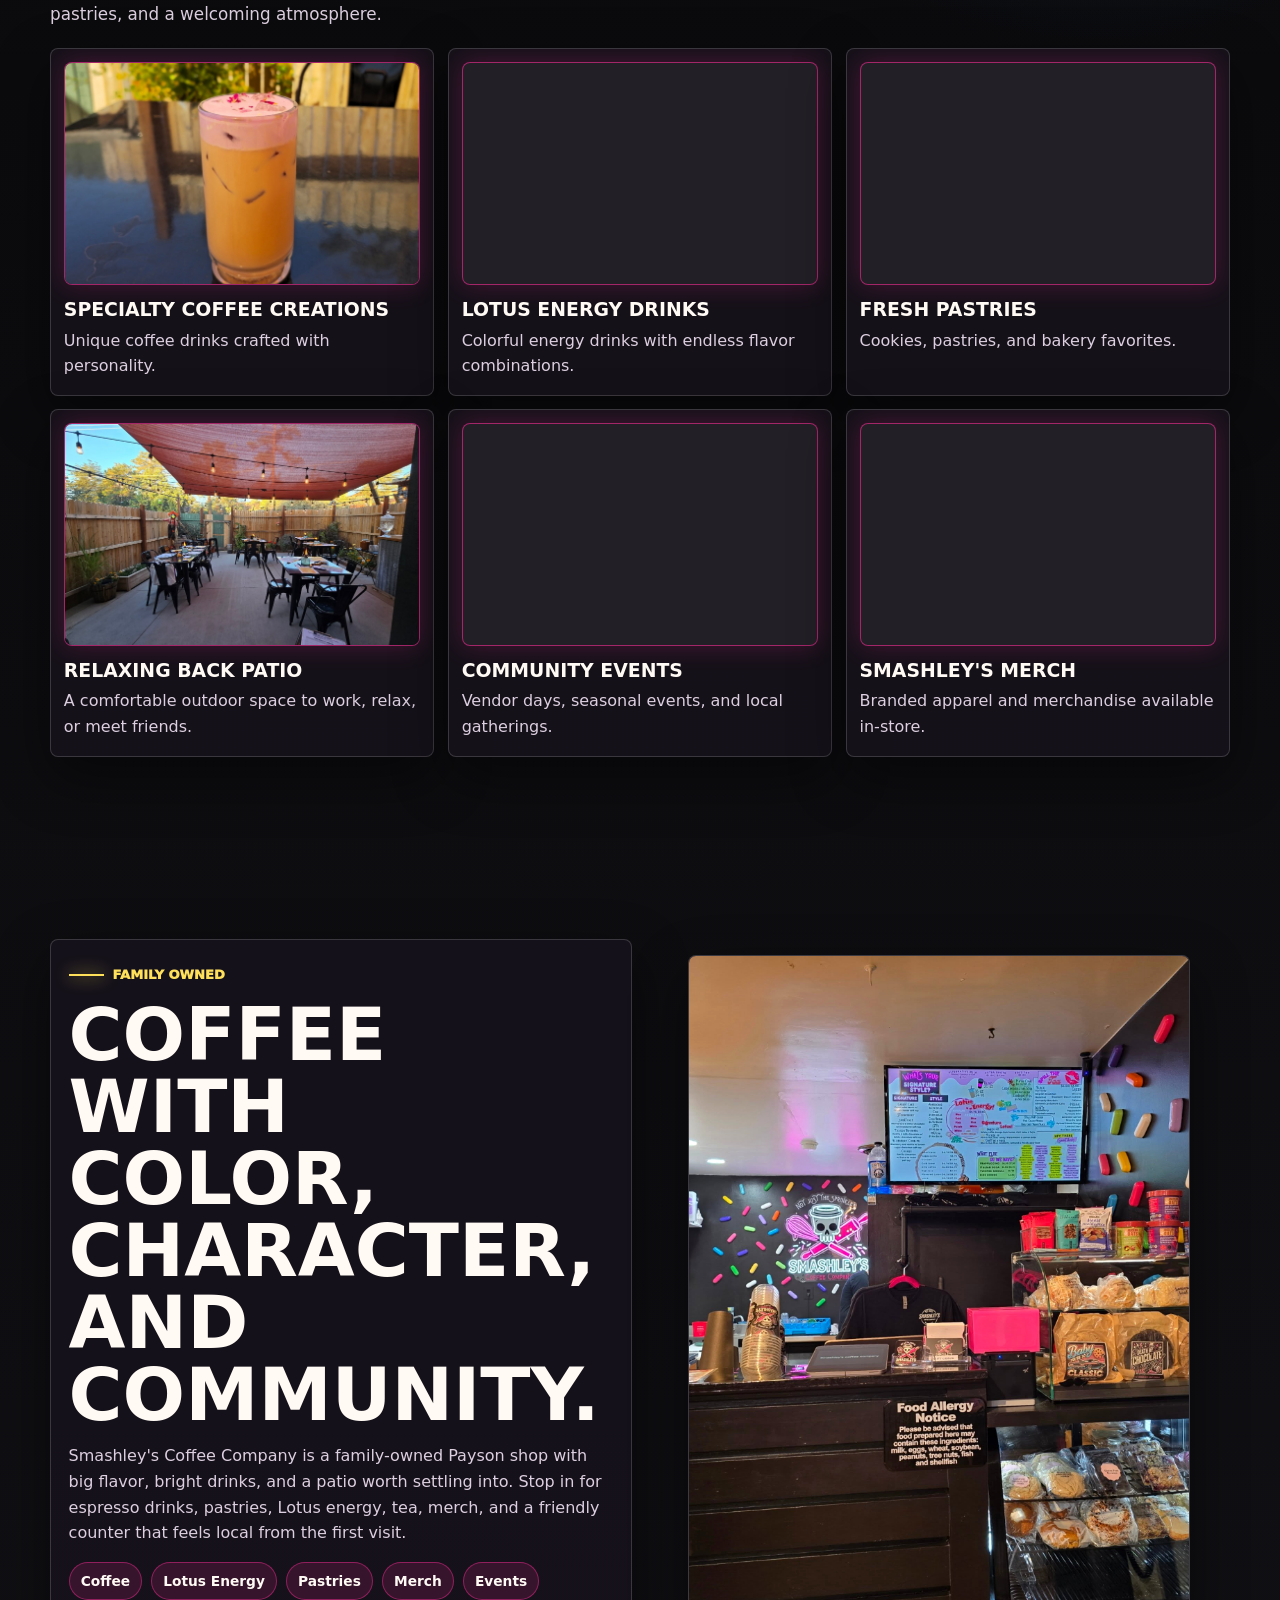
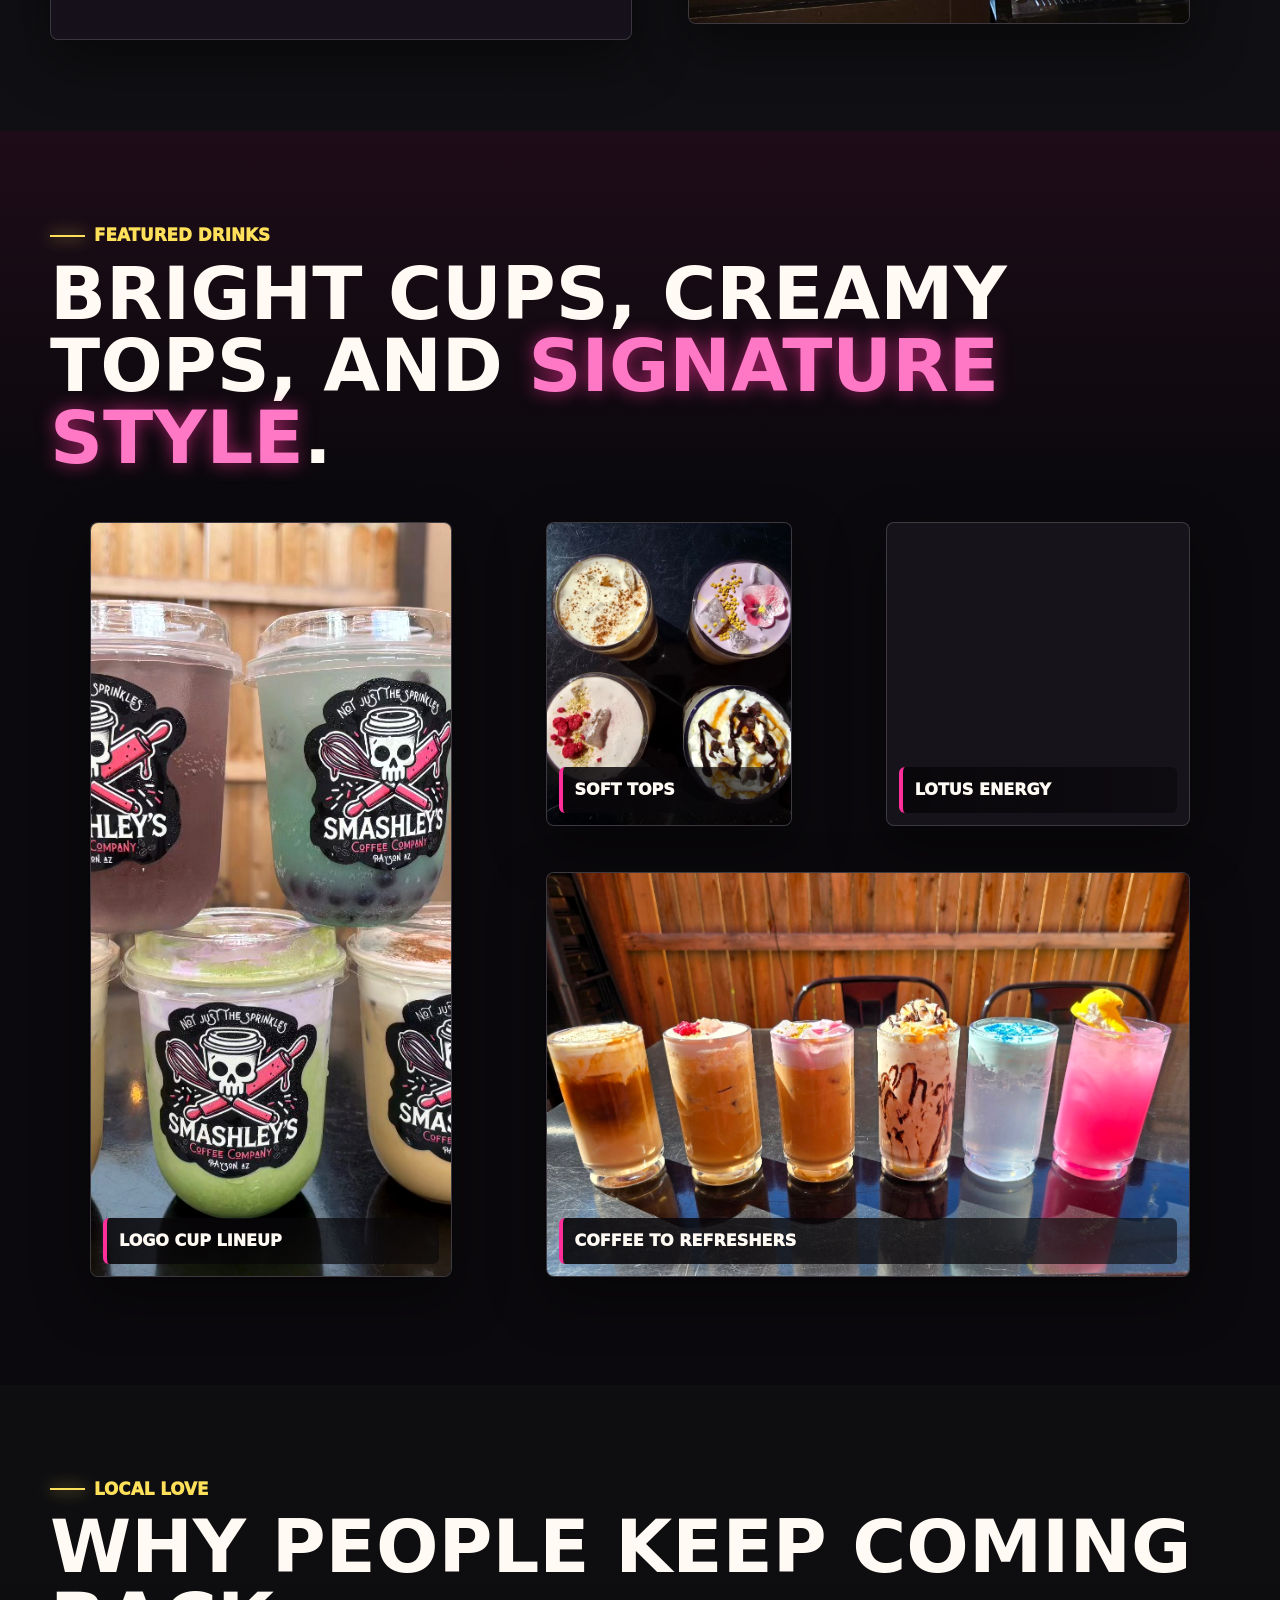
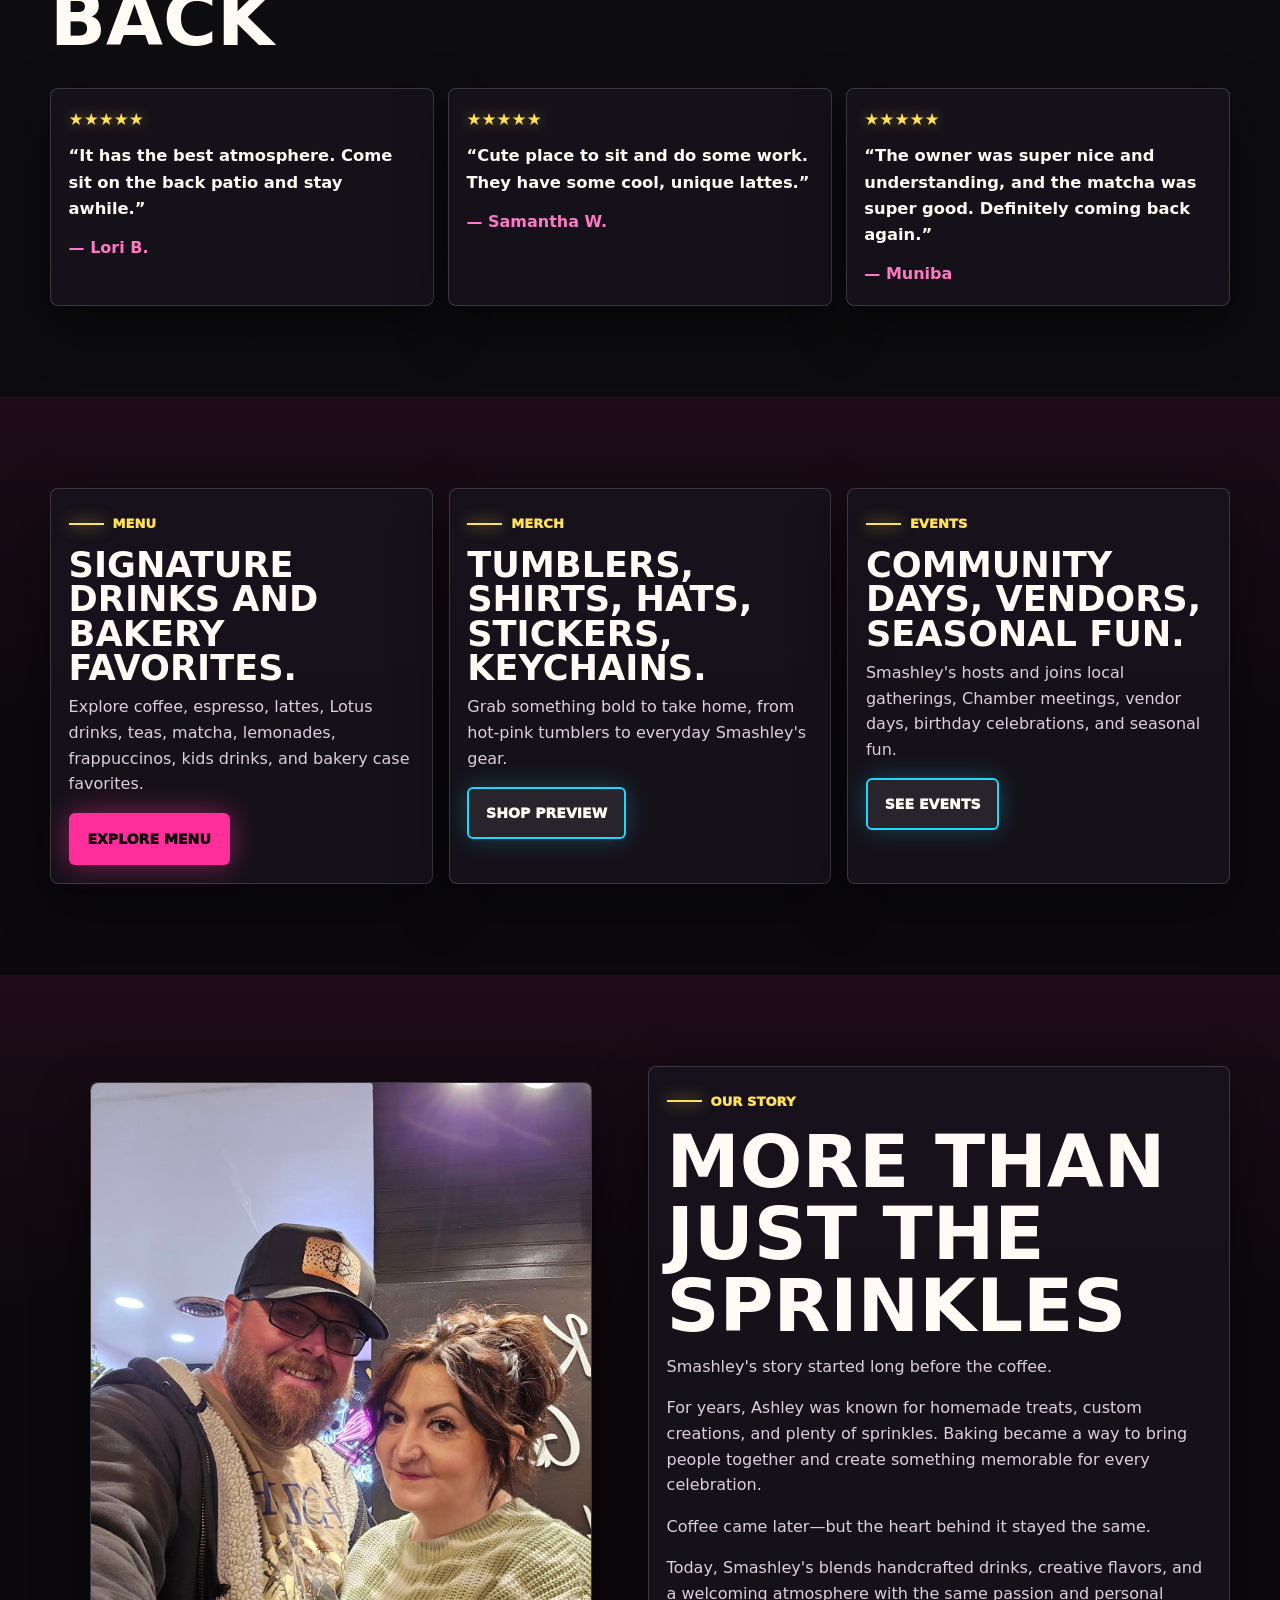
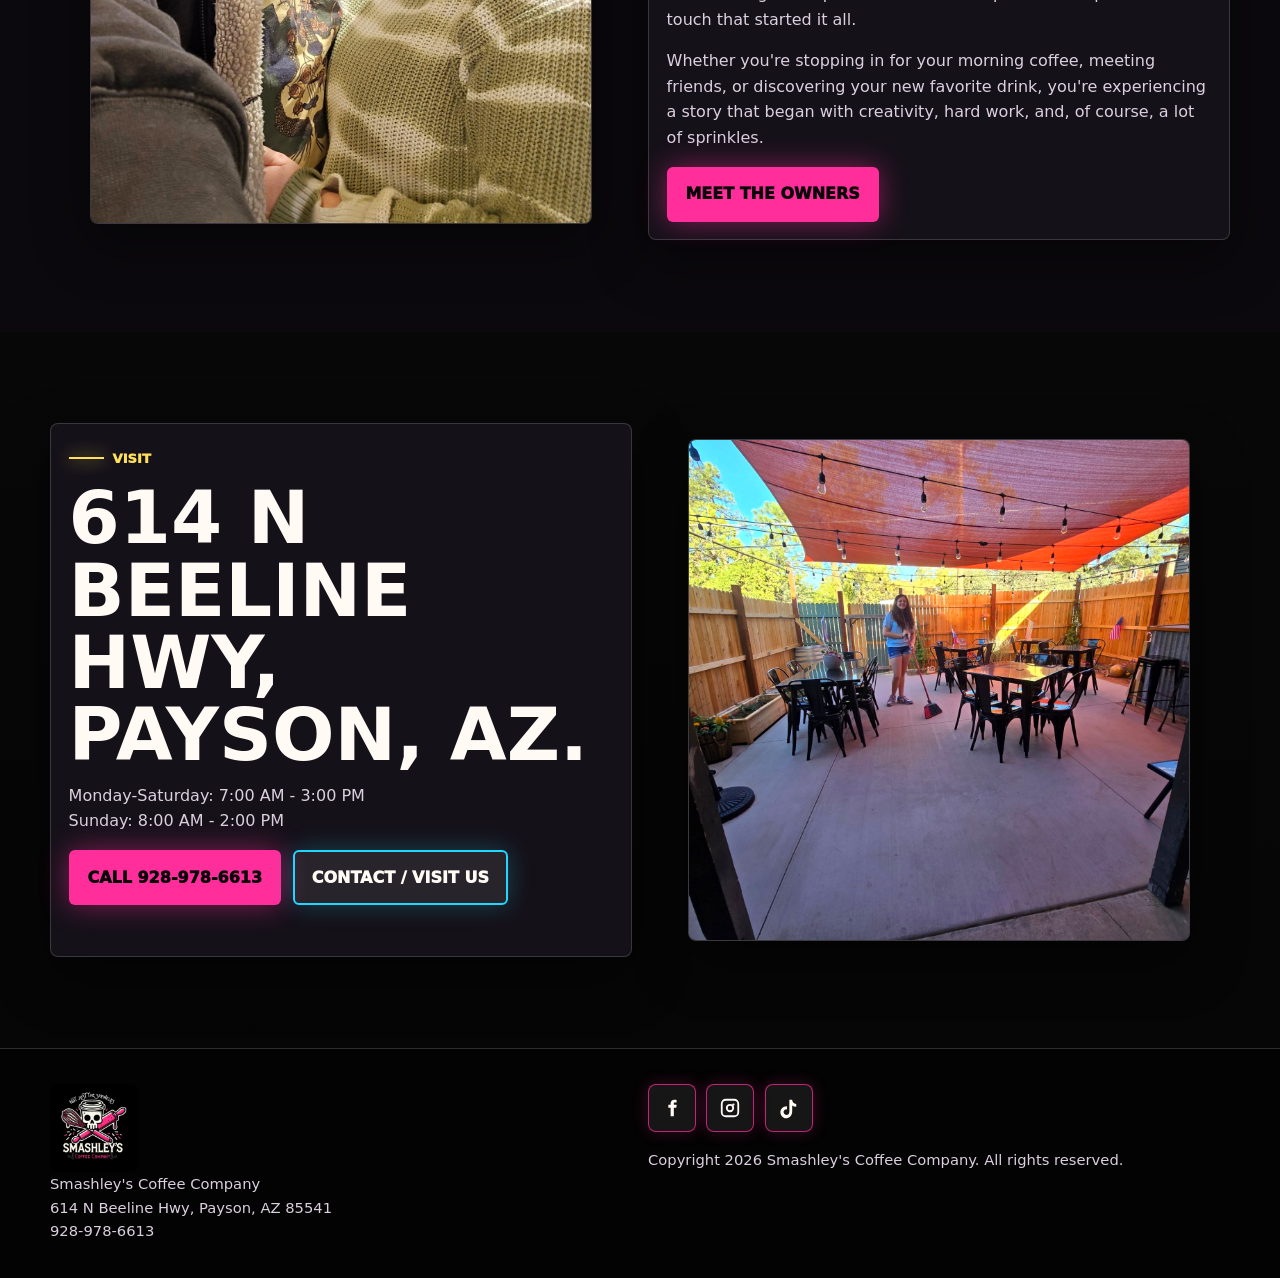
==== commit 2b8f9bc3: "Update Smashleys website refinements" ====
--- a/outputs/index.html
+++ b/outputs/index.html
@@ -36,17 +36,17 @@
     <section class="section">
       <div class="section-inner">
         <div class="section-head reveal">
-          <p class="eyebrow">More Than Coffee</p>
+          <p class="eyebrow">Not Just The Sprinkles</p>
           <h2>What Makes Smashley's Different?</h2>
           <p>More than a coffee stop&mdash;Smashley's is a local gathering place with unique drinks, fresh pastries, and a welcoming atmosphere.</p>
         </div>
         <div class="difference-grid">
-          <article class="difference-card reveal"><span class="difference-icon" aria-hidden="true">&#9749;</span><h3>Specialty Coffee Creations</h3><p>Unique coffee drinks crafted with personality.</p></article>
-          <article class="difference-card reveal"><span class="difference-icon" aria-hidden="true">&#9889;</span><h3>Lotus Energy Drinks</h3><p>Colorful energy drinks with endless flavor combinations.</p></article>
-          <article class="difference-card reveal"><span class="difference-icon" aria-hidden="true">&#129360;</span><h3>Fresh Pastries</h3><p>Cookies, pastries, and bakery favorites.</p></article>
-          <article class="difference-card reveal"><span class="difference-icon" aria-hidden="true">&#127807;</span><h3>Relaxing Back Patio</h3><p>A comfortable outdoor space to work, relax, or meet friends.</p></article>
-          <article class="difference-card reveal"><span class="difference-icon" aria-hidden="true">&#127881;</span><h3>Community Events</h3><p>Vendor days, seasonal events, and local gatherings.</p></article>
-          <article class="difference-card reveal"><span class="difference-icon" aria-hidden="true">&#128085;</span><h3>Smashley's Merch</h3><p>Branded apparel and merchandise available in-store.</p></article>
+          <article class="difference-card reveal"><figure class="difference-photo"><img src="assets/feature-specialty-coffee.jpg" alt="Pink foam specialty coffee drink at Smashley's" width="1440" height="1440" loading="lazy" decoding="async"></figure><h3>Specialty Coffee Creations</h3><p>Unique coffee drinks crafted with personality.</p></article>
+          <article class="difference-card reveal"><figure class="difference-photo"><img src="assets/feature-lotus-energy.jpg" alt="Blue Lotus energy drink at Smashley's" width="1440" height="1440" loading="lazy" decoding="async"></figure><h3>Lotus Energy Drinks</h3><p>Colorful energy drinks with endless flavor combinations.</p></article>
+          <article class="difference-card reveal"><figure class="difference-photo"><img src="assets/feature-pastries.jpg" alt="Fresh cinnamon roll pastries with frosting" width="1440" height="1259" loading="lazy" decoding="async"></figure><h3>Fresh Pastries</h3><p>Cookies, pastries, and bakery favorites.</p></article>
+          <article class="difference-card reveal"><figure class="difference-photo"><img src="assets/feature-patio.jpg" alt="Smashley's back patio seating with string lights" width="1440" height="1080" loading="lazy" decoding="async"></figure><h3>Relaxing Back Patio</h3><p>A comfortable outdoor space to work, relax, or meet friends.</p></article>
+          <article class="difference-card reveal"><figure class="difference-photo"><img src="assets/feature-community-events.jpg" alt="Community event vendor setup on the Smashley's patio" width="1440" height="1080" loading="lazy" decoding="async"></figure><h3>Community Events</h3><p>Vendor days, seasonal events, and local gatherings.</p></article>
+          <article class="difference-card reveal"><figure class="difference-photo"><img src="assets/feature-merch.jpg" alt="Pink and black Smashley's branded tumblers" width="1440" height="1080" loading="lazy" decoding="async"></figure><h3>Smashley's Merch</h3><p>Branded apparel and merchandise available in-store.</p></article>
         </div>
       </div>
     </section>
@@ -150,7 +150,7 @@
   <footer class="site-footer">
     <div class="footer-inner">
       <div><img class="footer-logo" src="assets/logo.jpg" alt="Smashley's Coffee Company logo" width="1080" height="1080" loading="lazy" decoding="async"><p class="copyright">Smashley's Coffee Company<br>614 N Beeline Hwy, Payson, AZ 85541<br><a href="tel:+19289786613">928-978-6613</a></p></div>
-      <div><div class="socials"><a href="https://www.facebook.com/profile.php?id=61575154135159" target="_blank" rel="noopener" aria-label="Smashley's on Facebook"><svg viewBox="0 0 24 24" aria-hidden="true"><path d="M14 8.5V7.2c0-.7.2-1.1 1.1-1.1H17V3.2c-.9-.1-1.7-.2-2.4-.2-2.4 0-4.1 1.5-4.1 4.2v1.3H8v3.2h2.5V21H14v-9.3h2.7l.4-3.2H14z"/></svg></a><a href="https://www.tiktok.com/@smashleyashley25" target="_blank" rel="noopener" aria-label="Smashley's on TikTok"><svg viewBox="0 0 24 24" aria-hidden="true"><path d="M15.4 3c.4 2.7 1.9 4.4 4.5 4.6v3.1c-1.5.1-2.8-.3-4.4-1.3v6.1c0 7.8-8.5 10.2-11.9 4.6-2.2-3.6-.8-9.9 6.2-10.1v3.3c-.5.1-1 .2-1.5.4-1.5.5-2.4 1.5-2.1 3.3.5 3.4 6.7 4.4 6.2-2.2V3h3z"/></svg></a></div><p class="copyright">Copyright <span id="year"></span> Smashley's Coffee Company. All rights reserved.</p></div>
+      <div><div class="socials"><a href="https://www.facebook.com/profile.php?id=61575154135159" target="_blank" rel="noopener" aria-label="Smashley's on Facebook"><svg viewBox="0 0 24 24" aria-hidden="true"><path d="M14 8.5V7.2c0-.7.2-1.1 1.1-1.1H17V3.2c-.9-.1-1.7-.2-2.4-.2-2.4 0-4.1 1.5-4.1 4.2v1.3H8v3.2h2.5V21H14v-9.3h2.7l.4-3.2H14z"/></svg></a><a href="https://www.instagram.com/smashleyscoffeecompany/" target="_blank" rel="noopener" aria-label="Smashley's on Instagram"><svg viewBox="0 0 24 24" aria-hidden="true"><path d="M7.5 2h9A5.5 5.5 0 0 1 22 7.5v9a5.5 5.5 0 0 1-5.5 5.5h-9A5.5 5.5 0 0 1 2 16.5v-9A5.5 5.5 0 0 1 7.5 2zm0 2A3.5 3.5 0 0 0 4 7.5v9A3.5 3.5 0 0 0 7.5 20h9a3.5 3.5 0 0 0 3.5-3.5v-9A3.5 3.5 0 0 0 16.5 4h-9zm4.5 3.5A4.5 4.5 0 1 1 7.5 12 4.5 4.5 0 0 1 12 7.5zm0 2A2.5 2.5 0 1 0 14.5 12 2.5 2.5 0 0 0 12 9.5zm5-1.25a1.25 1.25 0 1 1-1.25-1.25A1.25 1.25 0 0 1 17 8.25z"/></svg></a><a href="https://www.tiktok.com/@smashleyashley25" target="_blank" rel="noopener" aria-label="Smashley's on TikTok"><svg viewBox="0 0 24 24" aria-hidden="true"><path d="M15.4 3c.4 2.7 1.9 4.4 4.5 4.6v3.1c-1.5.1-2.8-.3-4.4-1.3v6.1c0 7.8-8.5 10.2-11.9 4.6-2.2-3.6-.8-9.9 6.2-10.1v3.3c-.5.1-1 .2-1.5.4-1.5.5-2.4 1.5-2.1 3.3.5 3.4 6.7 4.4 6.2-2.2V3h3z"/></svg></a></div><p class="copyright">Copyright <span id="year"></span> Smashley's Coffee Company. All rights reserved.</p></div>
     </div>
   </footer>
   <script src="assets/site.js"></script>
--- a/outputs/assets/site.css
+++ b/outputs/assets/site.css
@@ -273,7 +273,7 @@
   padding: 4.75rem 0 3rem;
   background:
     linear-gradient(180deg, rgba(5, 5, 5, 0.44) 0%, rgba(5, 5, 5, 0.76) 54%, rgba(5, 5, 5, 0.98) 100%),
-    var(--hero-image, url("drinks-friends.jpg")) center / cover no-repeat;
+    var(--hero-image, url("drinks-friends.jpg")) var(--hero-position, center) / cover no-repeat;
   isolation: isolate;
 }
 
@@ -286,7 +286,8 @@
 }
 
 .hero-owners {
-  --hero-image: url("owners-one.jpg");
+  --hero-image: url("owner-hero.jpg");
+  --hero-position: center 45%;
 }
 
 .hero-merch {
@@ -302,7 +303,8 @@
 }
 
 .hero-contact {
-  --hero-image: url("patio.jpg");
+  --hero-image: url("patio-hero.jpg");
+  --hero-position: center 56%;
 }
 
 .hero.compact {
@@ -398,28 +400,40 @@
 
 .difference-card {
   min-height: 100%;
-  padding: 1.05rem;
+  padding: 0.8rem 0.8rem 1rem;
   background: rgba(23, 19, 27, 0.94);
   border: 1px solid var(--line);
   border-radius: 8px;
   box-shadow: var(--shadow);
-}
-
-.difference-icon {
-  display: inline-grid;
-  place-items: center;
-  width: 46px;
-  height: 46px;
-  margin-bottom: 0.85rem;
-  color: #080607;
-  background: var(--pink);
-  border-radius: 8px;
-  box-shadow: 0 0 22px rgba(255, 46, 154, 0.38);
-  font-size: 1.35rem;
+  overflow: hidden;
+}
+
+.difference-photo {
+  margin: 0 0 0.95rem;
+  overflow: hidden;
+  border: 1px solid rgba(255, 46, 154, 0.58);
+  border-radius: 8px;
+  box-shadow: 0 0 24px rgba(255, 46, 154, 0.22);
+  aspect-ratio: 16 / 10;
+  background: rgba(255, 255, 255, 0.06);
+}
+
+.difference-photo img {
+  width: 100%;
+  height: 100%;
+  object-fit: cover;
 }
 
 .difference-card h3 {
   font-size: 1.18rem;
+}
+
+.difference-card p {
+  margin-bottom: 0;
+}
+
+.story-note {
+  max-width: 920px;
 }
 
 .notice,
